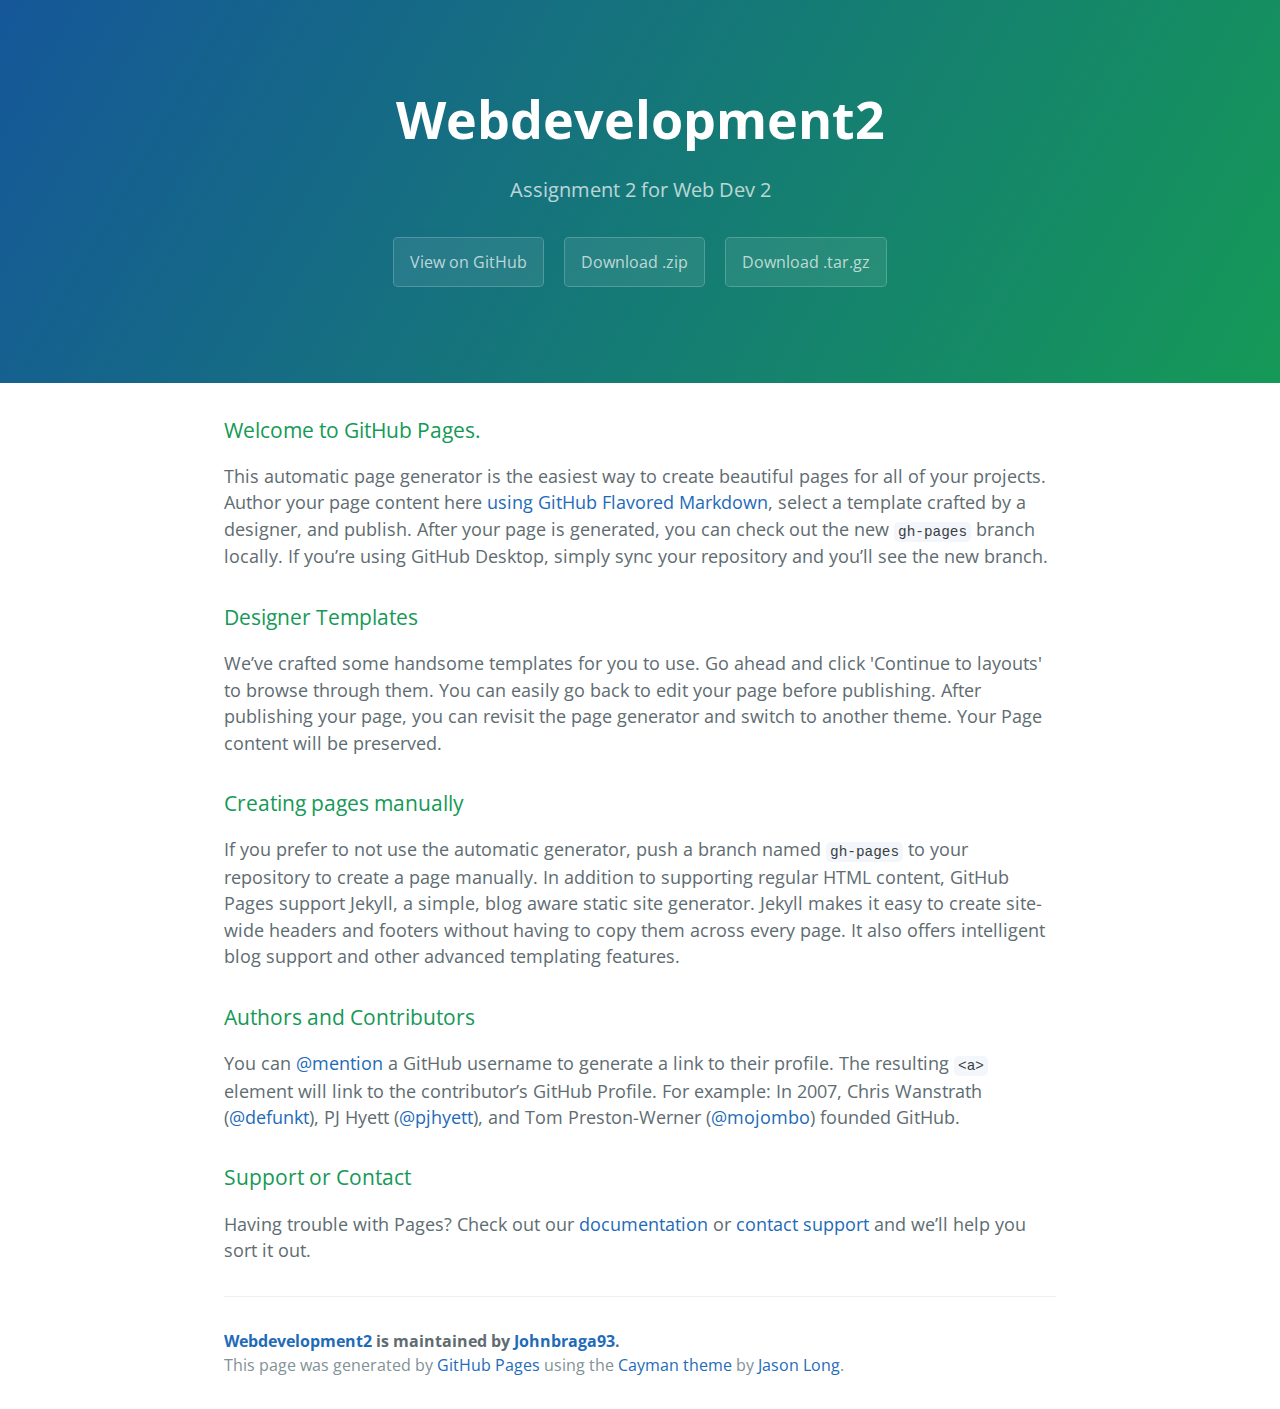
==== index.html @ f75c8e6c "Create gh-pages branch via GitHub" ====
<!DOCTYPE html>
<html lang="en-us">
  <head>
    <meta charset="UTF-8">
    <title>Webdevelopment2 by Johnbraga93</title>
    <meta name="viewport" content="width=device-width, initial-scale=1">
    <link rel="stylesheet" type="text/css" href="stylesheets/normalize.css" media="screen">
    <link href='https://fonts.googleapis.com/css?family=Open+Sans:400,700' rel='stylesheet' type='text/css'>
    <link rel="stylesheet" type="text/css" href="stylesheets/stylesheet.css" media="screen">
    <link rel="stylesheet" type="text/css" href="stylesheets/github-light.css" media="screen">
  </head>
  <body>
    <section class="page-header">
      <h1 class="project-name">Webdevelopment2</h1>
      <h2 class="project-tagline">Assignment 2 for Web Dev 2</h2>
      <a href="https://github.com/Johnbraga93/webdevelopment2" class="btn">View on GitHub</a>
      <a href="https://github.com/Johnbraga93/webdevelopment2/zipball/master" class="btn">Download .zip</a>
      <a href="https://github.com/Johnbraga93/webdevelopment2/tarball/master" class="btn">Download .tar.gz</a>
    </section>

    <section class="main-content">
      <h3>
<a id="welcome-to-github-pages" class="anchor" href="#welcome-to-github-pages" aria-hidden="true"><span aria-hidden="true" class="octicon octicon-link"></span></a>Welcome to GitHub Pages.</h3>

<p>This automatic page generator is the easiest way to create beautiful pages for all of your projects. Author your page content here <a href="https://guides.github.com/features/mastering-markdown/">using GitHub Flavored Markdown</a>, select a template crafted by a designer, and publish. After your page is generated, you can check out the new <code>gh-pages</code> branch locally. If you’re using GitHub Desktop, simply sync your repository and you’ll see the new branch.</p>

<h3>
<a id="designer-templates" class="anchor" href="#designer-templates" aria-hidden="true"><span aria-hidden="true" class="octicon octicon-link"></span></a>Designer Templates</h3>

<p>We’ve crafted some handsome templates for you to use. Go ahead and click 'Continue to layouts' to browse through them. You can easily go back to edit your page before publishing. After publishing your page, you can revisit the page generator and switch to another theme. Your Page content will be preserved.</p>

<h3>
<a id="creating-pages-manually" class="anchor" href="#creating-pages-manually" aria-hidden="true"><span aria-hidden="true" class="octicon octicon-link"></span></a>Creating pages manually</h3>

<p>If you prefer to not use the automatic generator, push a branch named <code>gh-pages</code> to your repository to create a page manually. In addition to supporting regular HTML content, GitHub Pages support Jekyll, a simple, blog aware static site generator. Jekyll makes it easy to create site-wide headers and footers without having to copy them across every page. It also offers intelligent blog support and other advanced templating features.</p>

<h3>
<a id="authors-and-contributors" class="anchor" href="#authors-and-contributors" aria-hidden="true"><span aria-hidden="true" class="octicon octicon-link"></span></a>Authors and Contributors</h3>

<p>You can <a href="https://help.github.com/articles/basic-writing-and-formatting-syntax/#mentioning-users-and-teams" class="user-mention">@mention</a> a GitHub username to generate a link to their profile. The resulting <code>&lt;a&gt;</code> element will link to the contributor’s GitHub Profile. For example: In 2007, Chris Wanstrath (<a href="https://github.com/defunkt" class="user-mention">@defunkt</a>), PJ Hyett (<a href="https://github.com/pjhyett" class="user-mention">@pjhyett</a>), and Tom Preston-Werner (<a href="https://github.com/mojombo" class="user-mention">@mojombo</a>) founded GitHub.</p>

<h3>
<a id="support-or-contact" class="anchor" href="#support-or-contact" aria-hidden="true"><span aria-hidden="true" class="octicon octicon-link"></span></a>Support or Contact</h3>

<p>Having trouble with Pages? Check out our <a href="https://help.github.com/pages">documentation</a> or <a href="https://github.com/contact">contact support</a> and we’ll help you sort it out.</p>

      <footer class="site-footer">
        <span class="site-footer-owner"><a href="https://github.com/Johnbraga93/webdevelopment2">Webdevelopment2</a> is maintained by <a href="https://github.com/Johnbraga93">Johnbraga93</a>.</span>

        <span class="site-footer-credits">This page was generated by <a href="https://pages.github.com">GitHub Pages</a> using the <a href="https://github.com/jasonlong/cayman-theme">Cayman theme</a> by <a href="https://twitter.com/jasonlong">Jason Long</a>.</span>
      </footer>

    </section>

  
  </body>
</html>
---- stylesheets/stylesheet.css ----
* {
  box-sizing: border-box; }

body {
  padding: 0;
  margin: 0;
  font-family: "Open Sans", "Helvetica Neue", Helvetica, Arial, sans-serif;
  font-size: 16px;
  line-height: 1.5;
  color: #606c71; }

a {
  color: #1e6bb8;
  text-decoration: none; }
  a:hover {
    text-decoration: underline; }

.btn {
  display: inline-block;
  margin-bottom: 1rem;
  color: rgba(255, 255, 255, 0.7);
  background-color: rgba(255, 255, 255, 0.08);
  border-color: rgba(255, 255, 255, 0.2);
  border-style: solid;
  border-width: 1px;
  border-radius: 0.3rem;
  transition: color 0.2s, background-color 0.2s, border-color 0.2s; }
  .btn + .btn {
    margin-left: 1rem; }

.btn:hover {
  color: rgba(255, 255, 255, 0.8);
  text-decoration: none;
  background-color: rgba(255, 255, 255, 0.2);
  border-color: rgba(255, 255, 255, 0.3); }

@media screen and (min-width: 64em) {
  .btn {
    padding: 0.75rem 1rem; } }

@media screen and (min-width: 42em) and (max-width: 64em) {
  .btn {
    padding: 0.6rem 0.9rem;
    font-size: 0.9rem; } }

@media screen and (max-width: 42em) {
  .btn {
    display: block;
    width: 100%;
    padding: 0.75rem;
    font-size: 0.9rem; }
    .btn + .btn {
      margin-top: 1rem;
      margin-left: 0; } }

.page-header {
  color: #fff;
  text-align: center;
  background-color: #159957;
  background-image: linear-gradient(120deg, #155799, #159957); }

@media screen and (min-width: 64em) {
  .page-header {
    padding: 5rem 6rem; } }

@media screen and (min-width: 42em) and (max-width: 64em) {
  .page-header {
    padding: 3rem 4rem; } }

@media screen and (max-width: 42em) {
  .page-header {
    padding: 2rem 1rem; } }

.project-name {
  margin-top: 0;
  margin-bottom: 0.1rem; }

@media screen and (min-width: 64em) {
  .project-name {
    font-size: 3.25rem; } }

@media screen and (min-width: 42em) and (max-width: 64em) {
  .project-name {
    font-size: 2.25rem; } }

@media screen and (max-width: 42em) {
  .project-name {
    font-size: 1.75rem; } }

.project-tagline {
  margin-bottom: 2rem;
  font-weight: normal;
  opacity: 0.7; }

@media screen and (min-width: 64em) {
  .project-tagline {
    font-size: 1.25rem; } }

@media screen and (min-width: 42em) and (max-width: 64em) {
  .project-tagline {
    font-size: 1.15rem; } }

@media screen and (max-width: 42em) {
  .project-tagline {
    font-size: 1rem; } }

.main-content :first-child {
  margin-top: 0; }
.main-content img {
  max-width: 100%; }
.main-content h1, .main-content h2, .main-content h3, .main-content h4, .main-content h5, .main-content h6 {
  margin-top: 2rem;
  margin-bottom: 1rem;
  font-weight: normal;
  color: #159957; }
.main-content p {
  margin-bottom: 1em; }
.main-content code {
  padding: 2px 4px;
  font-family: Consolas, "Liberation Mono", Menlo, Courier, monospace;
  font-size: 0.9rem;
  color: #383e41;
  background-color: #f3f6fa;
  border-radius: 0.3rem; }
.main-content pre {
  padding: 0.8rem;
  margin-top: 0;
  margin-bottom: 1rem;
  font: 1rem Consolas, "Liberation Mono", Menlo, Courier, monospace;
  color: #567482;
  word-wrap: normal;
  background-color: #f3f6fa;
  border: solid 1px #dce6f0;
  border-radius: 0.3rem; }
  .main-content pre > code {
    padding: 0;
    margin: 0;
    font-size: 0.9rem;
    color: #567482;
    word-break: normal;
    white-space: pre;
    background: transparent;
    border: 0; }
.main-content .highlight {
  margin-bottom: 1rem; }
  .main-content .highlight pre {
    margin-bottom: 0;
    word-break: normal; }
.main-content .highlight pre, .main-content pre {
  padding: 0.8rem;
  overflow: auto;
  font-size: 0.9rem;
  line-height: 1.45;
  border-radius: 0.3rem; }
.main-content pre code, .main-content pre tt {
  display: inline;
  max-width: initial;
  padding: 0;
  margin: 0;
  overflow: initial;
  line-height: inherit;
  word-wrap: normal;
  background-color: transparent;
  border: 0; }
  .main-content pre code:before, .main-content pre code:after, .main-content pre tt:before, .main-content pre tt:after {
    content: normal; }
.main-content ul, .main-content ol {
  margin-top: 0; }
.main-content blockquote {
  padding: 0 1rem;
  margin-left: 0;
  color: #819198;
  border-left: 0.3rem solid #dce6f0; }
  .main-content blockquote > :first-child {
    margin-top: 0; }
  .main-content blockquote > :last-child {
    margin-bottom: 0; }
.main-content table {
  display: block;
  width: 100%;
  overflow: auto;
  word-break: normal;
  word-break: keep-all; }
  .main-content table th {
    font-weight: bold; }
  .main-content table th, .main-content table td {
    padding: 0.5rem 1rem;
    border: 1px solid #e9ebec; }
.main-content dl {
  padding: 0; }
  .main-content dl dt {
    padding: 0;
    margin-top: 1rem;
    font-size: 1rem;
    font-weight: bold; }
  .main-content dl dd {
    padding: 0;
    margin-bottom: 1rem; }
.main-content hr {
  height: 2px;
  padding: 0;
  margin: 1rem 0;
  background-color: #eff0f1;
  border: 0; }

@media screen and (min-width: 64em) {
  .main-content {
    max-width: 64rem;
    padding: 2rem 6rem;
    margin: 0 auto;
    font-size: 1.1rem; } }

@media screen and (min-width: 42em) and (max-width: 64em) {
  .main-content {
    padding: 2rem 4rem;
    font-size: 1.1rem; } }

@media screen and (max-width: 42em) {
  .main-content {
    padding: 2rem 1rem;
    font-size: 1rem; } }

.site-footer {
  padding-top: 2rem;
  margin-top: 2rem;
  border-top: solid 1px #eff0f1; }

.site-footer-owner {
  display: block;
  font-weight: bold; }

.site-footer-credits {
  color: #819198; }

@media screen and (min-width: 64em) {
  .site-footer {
    font-size: 1rem; } }

@media screen and (min-width: 42em) and (max-width: 64em) {
  .site-footer {
    font-size: 1rem; } }

@media screen and (max-width: 42em) {
  .site-footer {
    font-size: 0.9rem; } }
---- stylesheets/github-light.css ----
/*
The MIT License (MIT)

Copyright (c) 2015 GitHub, Inc.

Permission is hereby granted, free of charge, to any person obtaining a copy
of this software and associated documentation files (the "Software"), to deal
in the Software without restriction, including without limitation the rights
to use, copy, modify, merge, publish, distribute, sublicense, and/or sell
copies of the Software, and to permit persons to whom the Software is
furnished to do so, subject to the following conditions:

The above copyright notice and this permission notice shall be included in all
copies or substantial portions of the Software.

THE SOFTWARE IS PROVIDED "AS IS", WITHOUT WARRANTY OF ANY KIND, EXPRESS OR
IMPLIED, INCLUDING BUT NOT LIMITED TO THE WARRANTIES OF MERCHANTABILITY,
FITNESS FOR A PARTICULAR PURPOSE AND NONINFRINGEMENT. IN NO EVENT SHALL THE
AUTHORS OR COPYRIGHT HOLDERS BE LIABLE FOR ANY CLAIM, DAMAGES OR OTHER
LIABILITY, WHETHER IN AN ACTION OF CONTRACT, TORT OR OTHERWISE, ARISING FROM,
OUT OF OR IN CONNECTION WITH THE SOFTWARE OR THE USE OR OTHER DEALINGS IN THE
SOFTWARE.

*/

.pl-c /* comment */ {
  color: #969896;
}

.pl-c1      /* constant, markup.raw, meta.diff.header, meta.module-reference, meta.property-name, support, support.constant, support.variable, variable.other.constant */,
.pl-s .pl-v /* string variable */ {
  color: #0086b3;
}

.pl-e  /* entity */,
.pl-en /* entity.name */ {
  color: #795da3;
}

.pl-s .pl-s1 /* string source */,
.pl-smi      /* storage.modifier.import, storage.modifier.package, storage.type.java, variable.other, variable.parameter.function */ {
  color: #333;
}

.pl-ent /* entity.name.tag */ {
  color: #63a35c;
}

.pl-k /* keyword, storage, storage.type */ {
  color: #a71d5d;
}

.pl-pds              /* punctuation.definition.string, string.regexp.character-class */,
.pl-s                /* string */,
.pl-s .pl-pse .pl-s1 /* string punctuation.section.embedded source */,
.pl-sr               /* string.regexp */,
.pl-sr .pl-cce       /* string.regexp constant.character.escape */,
.pl-sr .pl-sra       /* string.regexp string.regexp.arbitrary-repitition */,
.pl-sr .pl-sre       /* string.regexp source.ruby.embedded */ {
  color: #183691;
}

.pl-v /* variable */ {
  color: #ed6a43;
}

.pl-id /* invalid.deprecated */ {
  color: #b52a1d;
}

.pl-ii /* invalid.illegal */ {
  background-color: #b52a1d;
  color: #f8f8f8;
}

.pl-sr .pl-cce /* string.regexp constant.character.escape */ {
  color: #63a35c;
  font-weight: bold;
}

.pl-ml /* markup.list */ {
  color: #693a17;
}

.pl-mh        /* markup.heading */,
.pl-mh .pl-en /* markup.heading entity.name */,
.pl-ms        /* meta.separator */ {
  color: #1d3e81;
  font-weight: bold;
}

.pl-mq /* markup.quote */ {
  color: #008080;
}

.pl-mi /* markup.italic */ {
  color: #333;
  font-style: italic;
}

.pl-mb /* markup.bold */ {
  color: #333;
  font-weight: bold;
}

.pl-md /* markup.deleted, meta.diff.header.from-file */ {
  background-color: #ffecec;
  color: #bd2c00;
}

.pl-mi1 /* markup.inserted, meta.diff.header.to-file */ {
  background-color: #eaffea;
  color: #55a532;
}

.pl-mdr /* meta.diff.range */ {
  color: #795da3;
  font-weight: bold;
}

.pl-mo /* meta.output */ {
  color: #1d3e81;
}
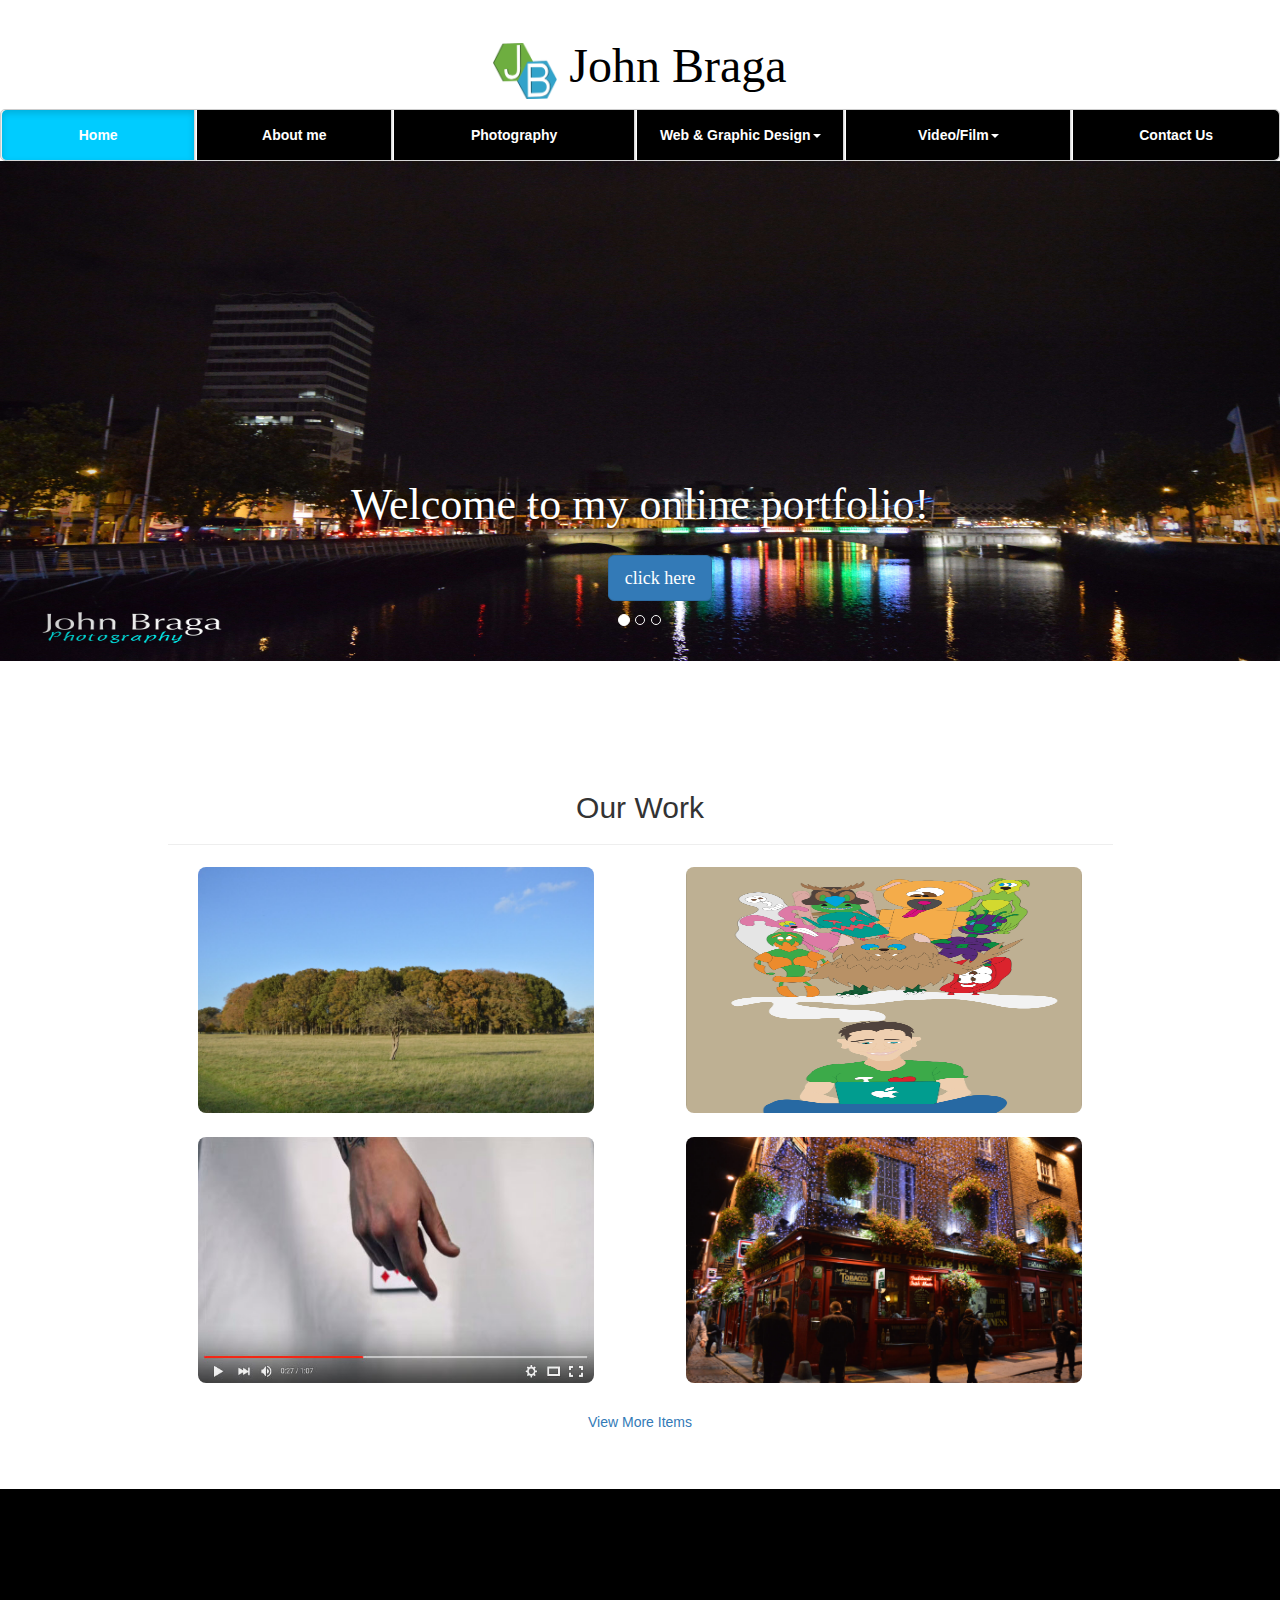
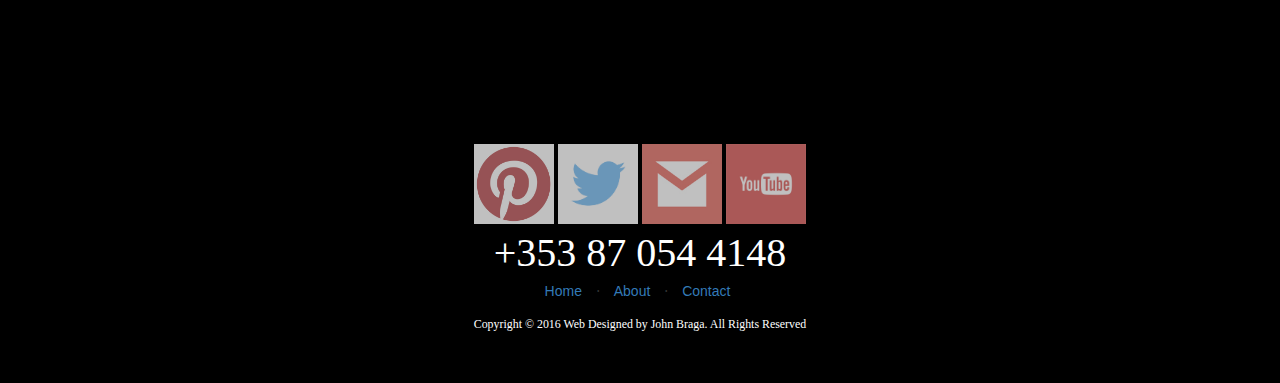
==== commit a5235564: "Added files via upload" ====
--- a/index.html
+++ b/index.html
@@ -1,57 +1,178 @@
-<!DOCTYPE html>
-<html lang="en-us">
-  <head>
-    <meta charset="UTF-8">
-    <title>Webdevelopment2 by Johnbraga93</title>
-    <meta name="viewport" content="width=device-width, initial-scale=1">
-    <link rel="stylesheet" type="text/css" href="stylesheets/normalize.css" media="screen">
-    <link href='https://fonts.googleapis.com/css?family=Open+Sans:400,700' rel='stylesheet' type='text/css'>
-    <link rel="stylesheet" type="text/css" href="stylesheets/stylesheet.css" media="screen">
-    <link rel="stylesheet" type="text/css" href="stylesheets/github-light.css" media="screen">
-  </head>
-  <body>
-    <section class="page-header">
-      <h1 class="project-name">Webdevelopment2</h1>
-      <h2 class="project-tagline">Assignment 2 for Web Dev 2</h2>
-      <a href="https://github.com/Johnbraga93/webdevelopment2" class="btn">View on GitHub</a>
-      <a href="https://github.com/Johnbraga93/webdevelopment2/zipball/master" class="btn">Download .zip</a>
-      <a href="https://github.com/Johnbraga93/webdevelopment2/tarball/master" class="btn">Download .tar.gz</a>
+<!doctype html>
+<html>
+<head>
+<meta charset="UTF-8">
+<title>John Braga | Home</title>
+<style>
+</style>
+<link href="css/bootstrap.css" rel="stylesheet" type="text/css">
+<link href="css/style.css" rel="stylesheet" type="text/css">
+<link href="css/styles.css" rel="stylesheet" type="text/css">
+<link href="css/nav.css" rel="stylesheet" type="text/css">
+</head>
+
+<body>
+<script type="text/javascript" src="js/jquery-2.2.3.min.js"></script>
+<script type="text/javascript" src="js/bootstrap.min.js"></script>
+<header>
+
+<h1><img src="images/logo1.png" alt="logo1" style="width:5%;height:auto;">
+John Braga</h1>
+</header>
+
+	<nav>
+    	<ul class="nav nav-justified">
+    		<li class="active"><a href="index.html">Home</a></li>
+        	<li><a href="about.html">About me</a></li>
+            <li><a href="photography.html">Photography</a></li>
+            <li class="dropdown">
+              <a href="design.html" class="dropdown-toggle" data-toggle="dropdown" role="button" aria-haspopup="true" aria-expanded="false">Web & Graphic Design<span class="caret"></span></a>
+              <ul class="dropdown-menu">
+                <li><a href="design.html">Logo Design</a></li>
+                <li><a href="design.html">Corporate Identity Brands</a></li>
+                <li><a href="design.html">Posters</a></li>
+                <li><a href="design.html">Brochures and Other Print Collateral</a></li>
+                <li><a href="design.html">Book Layouts</a></li>
+                <li><a href="design.html">Book Covers</a></li>
+                <li><a href="design.html">Exhibit Display Signage</a></li>
+                <li><a href="design.html">Product Packaging</a></li>
+                <li><a href="design.html">Advertising Design</a></li>
+                <li role="separator" class="divider"></li>
+                <li class="dropdown-header">Online Video Graphic Display Signage Web Design </li>
+                <li><a href="#">Website Design</a></li>
+                <li><a href="#">Exhibit Display Signage</a></li>
+                <li><a href="#">Motion Video Graphic</a></li>
+              </ul>
+            </li>
+            <li class="dropdown">
+              <a href="video.html" class="dropdown-toggle" data-toggle="dropdown" role="button" aria-haspopup="true" aria-expanded="false">Video/Film<span class="caret"></span></a>
+              <ul class="dropdown-menu">
+                <li><a href="video.html">Boys Up To No Good</a></li>
+                <li><a href="video.html">Cards Stop Motion</a></li>
+                <li><a href="video.html">Deaf Village of Ireland</a></li>
+              </ul>
+            </li>
+            <li><a href="contact.html">Contact Us</a></li>
+        </ul>
+    </nav> 
+
+    <div id="myCarousel" class="carousel slide" data-ride="carousel">
+      
+      <ol class="carousel-indicators">
+        <li data-target="#myCarousel" data-slide-to="0" class="active"></li>
+        <li data-target="#myCarousel" data-slide-to="1"></li>
+        <li data-target="#myCarousel" data-slide-to="2"></li>
+      </ol>
+      <div class="carousel-inner" role="listbox">
+        <div class="item active">
+          <img class="first-slide" src="images/reflection.jpg" alt="First slide">
+          <div class="container">
+            <div class="carousel-caption">
+              <h4>Welcome to my online portfolio!</h4>
+              <br>
+              <p><a class="btn btn-lg btn-primary" href="about.html" role="button">click here</a></p>
+            </div>
+          </div>
+        </div>
+        <div class="item">
+          <img class="second-slide" src="images/photography/deernature.jpg" alt="Second slide">
+        </div>
+        <div class="item">
+          <img class="third-slide" src="images/photography/walk.jpg" alt="Third slide">
+        </div>
+      </div>
+      <a class="left carousel-control" href="#myCarousel" role="button" data-slide="prev">
+        <span class="glyphicon glyphicon-chevron-left" aria-hidden="true"></span>
+        <span class="sr-only">Previous</span>
+      </a>
+      <a class="right carousel-control" href="#myCarousel" role="button" data-slide="next">
+        <span class="glyphicon glyphicon-chevron-right" aria-hidden="true"></span>
+        <span class="sr-only">Next</span>
+      </a>
+</div>
+        
+        <section id="portfolio" class="portfolio">
+        <div class="container">
+            <div class="row">
+                <div class="col-lg-10 col-lg-offset-1 text-center">
+                    <h2>Our Work</h2>
+                    <hr class="small">
+                    <div class="row">
+                        <div class="col-md-6">
+                            <div class="portfolio-item">
+                                <a href="photography.html">
+                                    <img class="img-portfolio img-responsive" src="images/photography/symmetry.jpg" alt="symmetry">
+                                </a>
+                            </div>
+                        </div>
+                        <div class="col-md-6">
+                            <div class="portfolio-item">
+                                <a href="design.html">
+                                    <img class="img-portfolio img-responsive" src="images/design/poster2.jpg" alt="poster2">
+                                </a>
+                            </div>
+                        </div>
+                        <div class="col-md-6">
+                            <div class="portfolio-item">
+                                <a href="video.html">
+                                    <img class="img-portfolio img-responsive" src="images/video.jpg" alt="video">
+                                </a>
+                            </div>
+                        </div>
+                        <div class="col-md-6">
+                            <div class="portfolio-item">
+                                <a href="photography.html">
+                                    <img class="img-portfolio img-responsive" src="images/photography/bar.jpg" alt="bar">
+                                </a>
+                            </div>
+                        </div>
+                       </div>
+                    
+                    <a href="#" class="btn btn-dark">View More Items</a>
+                </div>
+            </div>
+        </div>
     </section>
 
-    <section class="main-content">
-      <h3>
-<a id="welcome-to-github-pages" class="anchor" href="#welcome-to-github-pages" aria-hidden="true"><span aria-hidden="true" class="octicon octicon-link"></span></a>Welcome to GitHub Pages.</h3>
+<footer>
+ <div class="container">
+            <div class="row">
+                <div class="col-lg-12">
+                <section id="contact" class="map">
+        <iframe src="https://www.google.com/maps/embed?pb=!1m18!1m12!1m3!1d2379.2671943238433!2d-6.391385448756816!3d53.39216007888185!2m3!1f0!2f0!3f0!3m2!1i1024!2i768!4f13.1!3m3!1m2!1s0x48670d50e9317be7%3A0x1ef966973dd6d646!2sBlanchardstown+Centre!5e0!3m2!1sen!2sie!4v1462727847226" width="250" height="200" frameborder="0" style="border:0" allowfullscreen></iframe>
+    </section>
+    <div class="sn"><a href="https://www.pinterest.com/ilovepoolparty1/"><img src="images/icon/pinterest.jpg" alt="pinterest" style="width:100%;height:100%;"></a></div>
+    <div class="sn"><a href=""><img src="images/icon/twitter.jpg" alt="twitter" style="width:100%;height:100%;"></a></div>
+    <div class="sn"><a href="mailto:B00091704@student.itb.ie"><img src="images/icon/mail.jpg" alt="mail" style="width:100%;height:100%;"></a></div>
+    <div class="sn"><a href="https://www.youtube.com/channel/UCGQ3QY4ZVKOYa8BbnOhVjWw"><img src="images/icon/youtube.jpg" alt="youtube" style="width:100%;height:100%;"></a></div>
+    <div class="number"><span>+353 87 054 4148</span>
+    <div class="dropdown-content">
+    <p>Text Only!</p>
+  </div></div>
+    </div>
+</div>
+</div>
+        <div class="container">
+            <div class="row">
+                <div class="col-lg-12">
+                    <ul class="list-inline">
+                        <li>
+                            <a href="index.html">Home</a>
+                        </li>
+                        <li class="footer-menu-divider">&sdot;</li>
+                        <li>
+                            <a href="about.html">About</a>
+                        </li>
+                        <li class="footer-menu-divider">&sdot;</li>
+                        <li>
+                            <a href="contact.html">Contact</a>
+                        </li>
+                    </ul>
+                    <p class="copyright text-muted small">Copyright &copy; 2016 Web Designed by John Braga. All Rights Reserved</p>
+                </div>
+            </div>
+        </div>
+    </footer>
 
-<p>This automatic page generator is the easiest way to create beautiful pages for all of your projects. Author your page content here <a href="https://guides.github.com/features/mastering-markdown/">using GitHub Flavored Markdown</a>, select a template crafted by a designer, and publish. After your page is generated, you can check out the new <code>gh-pages</code> branch locally. If you’re using GitHub Desktop, simply sync your repository and you’ll see the new branch.</p>
-
-<h3>
-<a id="designer-templates" class="anchor" href="#designer-templates" aria-hidden="true"><span aria-hidden="true" class="octicon octicon-link"></span></a>Designer Templates</h3>
-
-<p>We’ve crafted some handsome templates for you to use. Go ahead and click 'Continue to layouts' to browse through them. You can easily go back to edit your page before publishing. After publishing your page, you can revisit the page generator and switch to another theme. Your Page content will be preserved.</p>
-
-<h3>
-<a id="creating-pages-manually" class="anchor" href="#creating-pages-manually" aria-hidden="true"><span aria-hidden="true" class="octicon octicon-link"></span></a>Creating pages manually</h3>
-
-<p>If you prefer to not use the automatic generator, push a branch named <code>gh-pages</code> to your repository to create a page manually. In addition to supporting regular HTML content, GitHub Pages support Jekyll, a simple, blog aware static site generator. Jekyll makes it easy to create site-wide headers and footers without having to copy them across every page. It also offers intelligent blog support and other advanced templating features.</p>
-
-<h3>
-<a id="authors-and-contributors" class="anchor" href="#authors-and-contributors" aria-hidden="true"><span aria-hidden="true" class="octicon octicon-link"></span></a>Authors and Contributors</h3>
-
-<p>You can <a href="https://help.github.com/articles/basic-writing-and-formatting-syntax/#mentioning-users-and-teams" class="user-mention">@mention</a> a GitHub username to generate a link to their profile. The resulting <code>&lt;a&gt;</code> element will link to the contributor’s GitHub Profile. For example: In 2007, Chris Wanstrath (<a href="https://github.com/defunkt" class="user-mention">@defunkt</a>), PJ Hyett (<a href="https://github.com/pjhyett" class="user-mention">@pjhyett</a>), and Tom Preston-Werner (<a href="https://github.com/mojombo" class="user-mention">@mojombo</a>) founded GitHub.</p>
-
-<h3>
-<a id="support-or-contact" class="anchor" href="#support-or-contact" aria-hidden="true"><span aria-hidden="true" class="octicon octicon-link"></span></a>Support or Contact</h3>
-
-<p>Having trouble with Pages? Check out our <a href="https://help.github.com/pages">documentation</a> or <a href="https://github.com/contact">contact support</a> and we’ll help you sort it out.</p>
-
-      <footer class="site-footer">
-        <span class="site-footer-owner"><a href="https://github.com/Johnbraga93/webdevelopment2">Webdevelopment2</a> is maintained by <a href="https://github.com/Johnbraga93">Johnbraga93</a>.</span>
-
-        <span class="site-footer-credits">This page was generated by <a href="https://pages.github.com">GitHub Pages</a> using the <a href="https://github.com/jasonlong/cayman-theme">Cayman theme</a> by <a href="https://twitter.com/jasonlong">Jason Long</a>.</span>
-      </footer>
-
-    </section>
-
-  
-  </body>
-</html>
+</body>
+</html>--- a/css/style.css
+++ b/css/style.css
@@ -0,0 +1,297 @@
+@charset "UTF-8";
+
+.carousel {
+  height: 500px;
+  margin-bottom: 60px;
+}
+
+.carousel-caption {
+  z-index: 10;
+}
+
+.carousel .item {
+  height: 500px;
+  background-color: #777;
+}
+.carousel-inner > .item > img {
+  position: absolute;
+  top: 0;
+  left: 0;
+  min-width: 100%;
+  height: 500px;
+}
+
+h4 {
+	color:white;
+	font-family:Optima;
+	font-size:44px;
+}
+
+
+
+
+.col-lg-12 h1 {
+	color:#3FC500;
+}
+
+.col-md-6 img {
+	width:400px;
+	height:250px;
+	padding:2px;
+	border-radius:10px;
+	margin-bottom:20px;
+}
+
+.col-lg-3 img {
+	width:100%;
+	height:180px;
+}
+
+body {
+	text-align:center;
+}
+
+h1 {
+	color:Black;
+	font-family:optima;
+	font-size:48px;
+}
+
+p {
+	color:Black;
+	font-family:optima;
+	font-size:12px;
+	margin-top:-5px;
+	margin-left:40px;
+}
+
+.number span {
+	display:inline-block;
+	position:relative;
+	color:white;
+	font-family:optima;
+	font-size:40px;
+}
+
+.dropdown-content {
+    display:none;
+    background-color:white;
+    min-width:100px;
+    box-shadow: 0px 8px 16px 0px rgba(0,0,0,0.2);
+    padding:8px 8px;
+	margin-left:50px;
+}
+.dropdown-content p {
+	margin:0;
+	font-size:16px;
+	font-family:optima;
+}
+.number:hover .dropdown-content {
+    display: inline-block;
+}
+
+.sn {
+	display:inline-block;
+	width:80px;
+	height:80px;
+	background-color:grey;
+}
+
+.sn img {
+    opacity: 0.5;
+    filter: alpha(opacity=50);
+}
+
+.sn img:hover {
+    opacity: 1;
+    filter: alpha(opacity=100);
+}
+
+.portfolio {
+    padding: 50px 0;
+}
+
+.portfolio-item {
+    margin-bottom: 30px;
+}
+
+.img-portfolio {
+    margin: 0 auto;
+}
+
+.img-portfolio:hover {
+    opacity: 0.8;
+}
+
+
+footer {
+    padding: 50px 0;
+    background-color:#000000;
+}
+
+p.copyright {
+    margin: 15px 0 0;
+	color:white;
+}
+
+
+
+
+
+
+
+.profile {
+	display:inline-block;
+	position:relative;
+	width:250px;
+	height:250px;
+	margin-bottom:40px;
+}
+
+.profile img {
+	border-radius:10px 10px 10px 100px;
+}
+
+.about p {
+	text-align: justify;
+	margin-top:40px;
+	margin-left:50px;
+	margin-right:50px;
+	color:white;
+	font-family:optima;
+	font-size:16px;
+}
+
+.box {
+	display:inline-block;
+	position:relative;
+	vertical-align:top;
+	margin-left:20px;
+	margin-right:20px;
+	background-color:#0CF;
+	margin-bottom:20px;
+}
+
+
+
+
+
+
+
+
+.service-heading {
+  margin: 15px 0;
+  text-transform: none;
+}
+#portfolio .portfolio-item {
+  margin: 0 0 15px;
+  right: 0;
+}
+#portfolio .portfolio-item .portfolio-link {
+  display: block;
+  position: relative;
+  max-width: 400px;
+  margin: 0 auto;
+}
+#portfolio .portfolio-item .portfolio-link .portfolio-hover {
+  background: rgba(0,204,255,0.8);
+  position: absolute;
+  width: 100%;
+  height: 100%;
+  opacity: 0;
+  transition: all ease 0.5s;
+  -webkit-transition: all ease 0.5s;
+  -moz-transition: all ease 0.5s;
+}
+#portfolio .portfolio-item .portfolio-link .portfolio-hover:hover {
+  opacity: 1;
+}
+#portfolio .portfolio-item .portfolio-link .portfolio-hover .portfolio-hover-content {
+  position: absolute;
+  width: 100%;
+  height: 20px;
+  font-size: 20px;
+  text-align: center;
+  top: 50%;
+  margin-top: -12px;
+  color: white;
+}
+#portfolio .portfolio-item .portfolio-link .portfolio-hover .portfolio-hover-content i {
+  margin-top: -12px;
+}
+#portfolio .portfolio-item .portfolio-link .portfolio-hover .portfolio-hover-content h3,
+#portfolio .portfolio-item .portfolio-link .portfolio-hover .portfolio-hover-content h4 {
+  margin: 0;
+}
+#portfolio .portfolio-item .portfolio-caption {
+  max-width: 400px;
+  margin: 0 auto;
+  background-color: white;
+  text-align: center;
+  padding: 25px;
+}
+#portfolio .portfolio-item .portfolio-caption h4 {
+  text-transform: none;
+  margin: 0;
+}
+#portfolio .portfolio-item .portfolio-caption p {
+  font-family: "Droid Serif", "Helvetica Neue", Helvetica, Arial, sans-serif;
+  font-style: italic;
+  font-size: 16px;
+  margin: 0;
+}
+#portfolio * {
+  z-index: 2;
+}
+
+.col-md-3 img {
+	width:400px;
+	height:200px;
+	padding:10px;
+}
+
+
+
+
+.ted p {
+	color:black;
+	font-family:optima;
+	font-size:24px;
+	margin:0;
+	padding:20px;
+}
+
+.cards p {
+	color:black;
+	font-family:optima;
+	font-size:24px;
+	margin:0;
+	padding:20px;
+}
+
+.dvi p {
+	color:black;
+	font-family:optima;
+	font-size:24px;
+	margin:0;
+	padding:20px;
+}
+
+.dvi {
+	margin-bottom:50px;
+}
+
+.contact {
+	background-color:#0CF;
+	padding:50px;
+	margin-bottom:50px;
+}
+
+.col-lg-12 h6 {
+	font-size:16px;
+}
+
+h3 {
+	font-size:18px;
+	font-family:optima;
+}--- a/css/styles.css
+++ b/css/styles.css
@@ -0,0 +1 @@
+@charset "UTF-8";.carousel{height:500px;margin-bottom:60px}.carousel-caption{z-index:10}.carousel .item{height:500px;background-color:#777}.carousel-inner>.item>img{position:absolute;top:0;left:0;min-width:100%;height:500px}.box,.number span,.profile{position:relative}h4{color:#fff;font-family:Optima;font-size:44px}.col-lg-12 h1{color:#3FC500}h1,p{color:#000;font-family:optima}.col-md-6 img{width:400px;height:250px;padding:2px;border-radius:10px;margin-bottom:20px}.col-lg-3 img{width:100%;height:180px}body{text-align:center}h1{font-size:48px}p{font-size:12px;margin-top:-5px;margin-left:40px}.number span{display:inline-block;color:#fff;font-family:optima;font-size:40px}.about p,.dropdown-content p{font-family:optima;font-size:16px}.dropdown-content{display:none;background-color:#fff;min-width:100px;box-shadow:0 8px 16px 0 rgba(0,0,0,.2);padding:8px;margin-left:50px}.box,.number:hover .dropdown-content,.profile,.sn{display:inline-block}.portfolio,footer{padding:50px 0}.dropdown-content p{margin:0}.sn{width:80px;height:80px;background-color:grey}.sn img{opacity:.5;filter:alpha(opacity=50)}.sn img:hover{opacity:1;filter:alpha(opacity=100)}.portfolio-item{margin-bottom:30px}.img-portfolio{margin:0 auto}.img-portfolio:hover{opacity:.8}footer{background-color:#000}p.copyright{margin:15px 0 0;color:#fff}.profile{width:250px;height:250px;margin-bottom:40px}.profile img{border-radius:10px 10px 10px 100px}.about p{text-align:justify;margin-top:40px;margin-left:50px;margin-right:50px;color:#fff}.box{vertical-align:top;margin-left:20px;margin-right:20px;background-color:#0CF;margin-bottom:20px}.service-heading{margin:15px 0;text-transform:none}#portfolio .portfolio-item{margin:0 0 15px;right:0}#portfolio .portfolio-item .portfolio-link{display:block;position:relative;max-width:400px;margin:0 auto}#portfolio .portfolio-item .portfolio-link .portfolio-hover{background:rgba(0,204,255,.8);position:absolute;width:100%;height:100%;opacity:0;transition:all ease .5s;-webkit-transition:all ease .5s;-moz-transition:all ease .5s}#portfolio .portfolio-item .portfolio-link .portfolio-hover:hover{opacity:1}#portfolio .portfolio-item .portfolio-link .portfolio-hover .portfolio-hover-content{position:absolute;width:100%;height:20px;font-size:20px;text-align:center;top:50%;margin-top:-12px;color:#fff}#portfolio .portfolio-item .portfolio-link .portfolio-hover .portfolio-hover-content i{margin-top:-12px}#portfolio .portfolio-item .portfolio-link .portfolio-hover .portfolio-hover-content h3,#portfolio .portfolio-item .portfolio-link .portfolio-hover .portfolio-hover-content h4{margin:0}#portfolio .portfolio-item .portfolio-caption{max-width:400px;margin:0 auto;background-color:#fff;text-align:center;padding:25px}#portfolio .portfolio-item .portfolio-caption h4{text-transform:none;margin:0}#portfolio .portfolio-item .portfolio-caption p{font-family:"Droid Serif","Helvetica Neue",Helvetica,Arial,sans-serif;font-style:italic;font-size:16px;margin:0}#portfolio *{z-index:2}.col-md-3 img{width:400px;height:200px;padding:10px}.cards p,.dvi p,.ted p{color:#000;font-family:optima;font-size:24px;margin:0;padding:20px}.contact,.dvi{margin-bottom:50px}.contact{background-color:#0CF;padding:50px}.col-lg-12 h6{font-size:16px}h3{font-size:18px;font-family:optima}--- a/css/nav.css
+++ b/css/nav.css
@@ -0,0 +1,73 @@
+@charset "UTF-8";
+
+body {
+  padding-top: 20px;
+}
+
+.footer {
+  padding-top: 40px;
+  padding-bottom: 40px;
+  margin-top: 40px;
+  border-top: 1px solid #eee;
+}
+
+.jumbotron {
+  text-align: center;
+  background-color: transparent;
+}
+.jumbotron .btn {
+  padding: 14px 24px;
+  font-size: 21px;
+}
+
+.nav-justified {
+  background-color: #eee;
+  border: 1px solid #ccc;
+  border-radius: 5px;
+}
+.nav-justified > li > a {
+  padding-top: 15px;
+  padding-bottom: 15px;
+  margin-left:1px;
+  margin-bottom: 0;
+  font-weight: bold;
+  color: white;
+  text-align: center;
+  background-color: black;
+  
+  filter: progid:DXImageTransform.Microsoft.gradient( startColorstr='#f5f5f5', endColorstr='#e5e5e5',GradientType=0 );
+  background-repeat: repeat-x;
+  border-bottom: 1px solid #d5d5d5;
+}
+.nav-justified > .active > a,
+.nav-justified > .active > a:hover,
+.nav-justified > .active > a:focus {
+  background-color: #0CF;
+  background-image: none;
+  -webkit-box-shadow: inset 0 3px 7px rgba(0,0,0,.15);
+          box-shadow: inset 0 3px 7px rgba(0,0,0,.15);
+}
+.nav-justified > li:first-child > a {
+  border-radius: 5px 5px 0 0;
+}
+.nav-justified > li:last-child > a {
+  border-bottom: 0;
+  border-radius: 0 0 5px 5px;
+}
+
+@media (min-width: 768px) {
+  .nav-justified {
+    max-height: 52px;
+  }
+  .nav-justified > li > a {
+    border-right: 1px solid #d5d5d5;
+    border-left: 1px solid #fff;
+  }
+  .nav-justified > li:first-child > a {
+    border-left: 0;
+    border-radius: 5px 0 0 5px;
+  }
+  .nav-justified > li:last-child > a {
+    border-right: 0;
+    border-radius: 0 5px 5px 0;
+  }